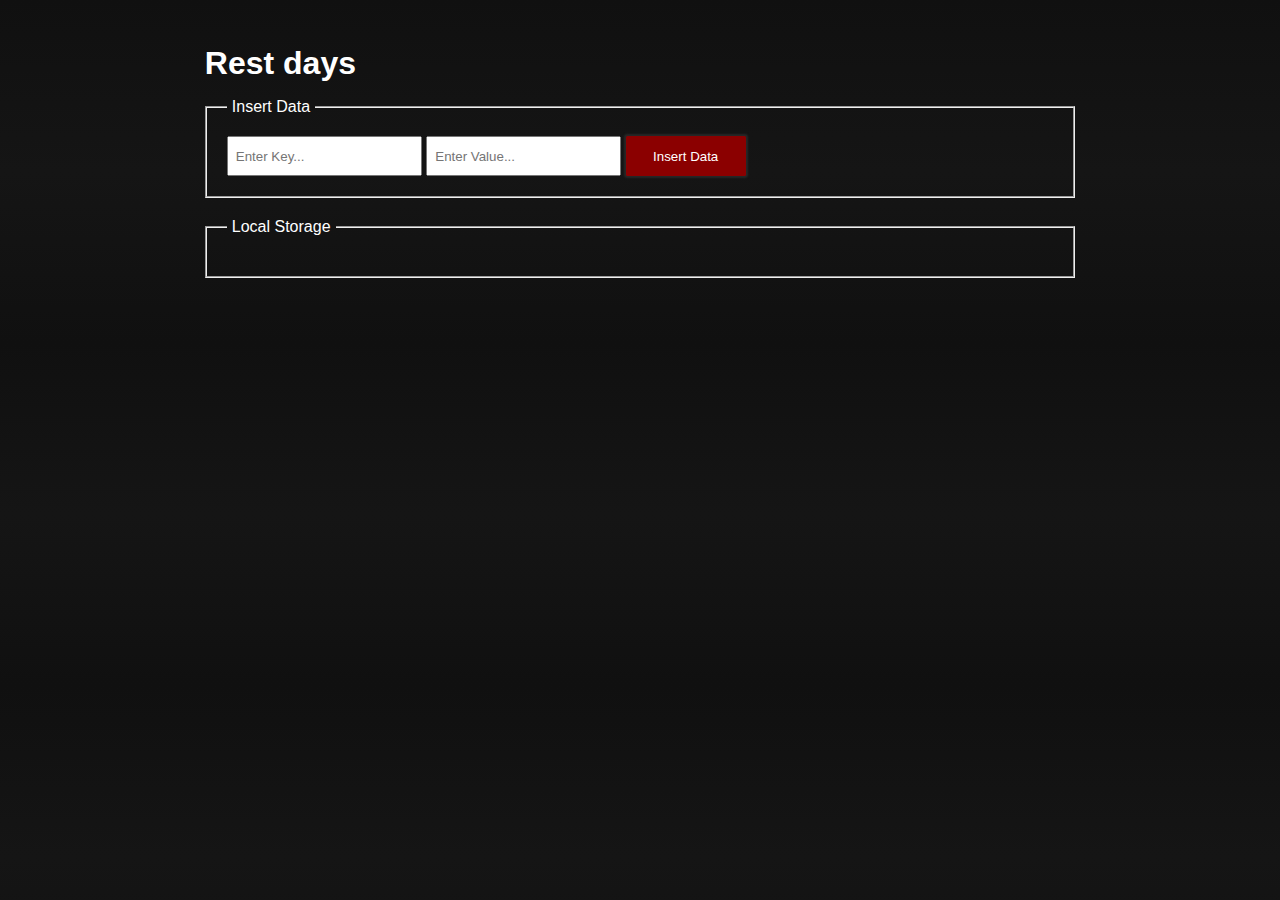
==== rest-days/index.html @ 1d344139 "First version done!" ====
<!DOCTYPE html>
<html lang="en">
<head>
    <meta charset="UTF-8">
    <meta http-equiv="X-UA-Compatible" content="IE=edge">
    <meta name="viewport" content="width=device-width, initial-scale=1.0">
    <title>HADES - REST DAYS</title>
    <link rel="stylesheet" href="style.css">
    <link rel="icon" href="../img/hades.png">
</head>
<body>
    <div class="container">
        <h1>Rest days</h1>
        <fieldset>
            <legend>Insert Data</legend>
            <input id="inpKey" type="text" placeholder="Enter Key...">
            <input id="inpValue" type="text" placeholder="Enter Value...">
            <button type="button" id="btnInsert">Insert Data</button>
        </fieldset>
    
        <fieldset>
            <legend>Local Storage</legend>
            <div id="lsOutput"></div>
        </fieldset>
    </div>



    <script src="script.js"></script>
</body>
</html>
---- rest-days/style.css ----
* {
    box-sizing: border-box;
    padding: 0;
    margin: 0;
}

body {
    background-color: #121212;
    background-image: linear-gradient(180deg, #101010, #151515, #101010);
    color: #fff;
    font-family: sans-serif;
}

h1 {
    margin-bottom: 16px;
}

input, button {
    padding: 7px;
    height: 40px;
}

button {
    background-color: darkred;
    color: #fff;
    border: none;
    border-radius: 1.5px;
    box-shadow: 0px 0px 2px 2px rgb(40, 40, 40);
    min-height: 30px;
    min-width: 120px;
    cursor: pointer;
}

button:hover {
    background-color: rgb(166, 40, 40);
    transition: 0.7s;
}

button:active {
    background-color: darkred;
}

fieldset {
    margin-bottom: 20px;
    padding: 20px;
}

legend {
    padding: 0px 5px;
}

.container {
    padding: 5vh 16vw;
}
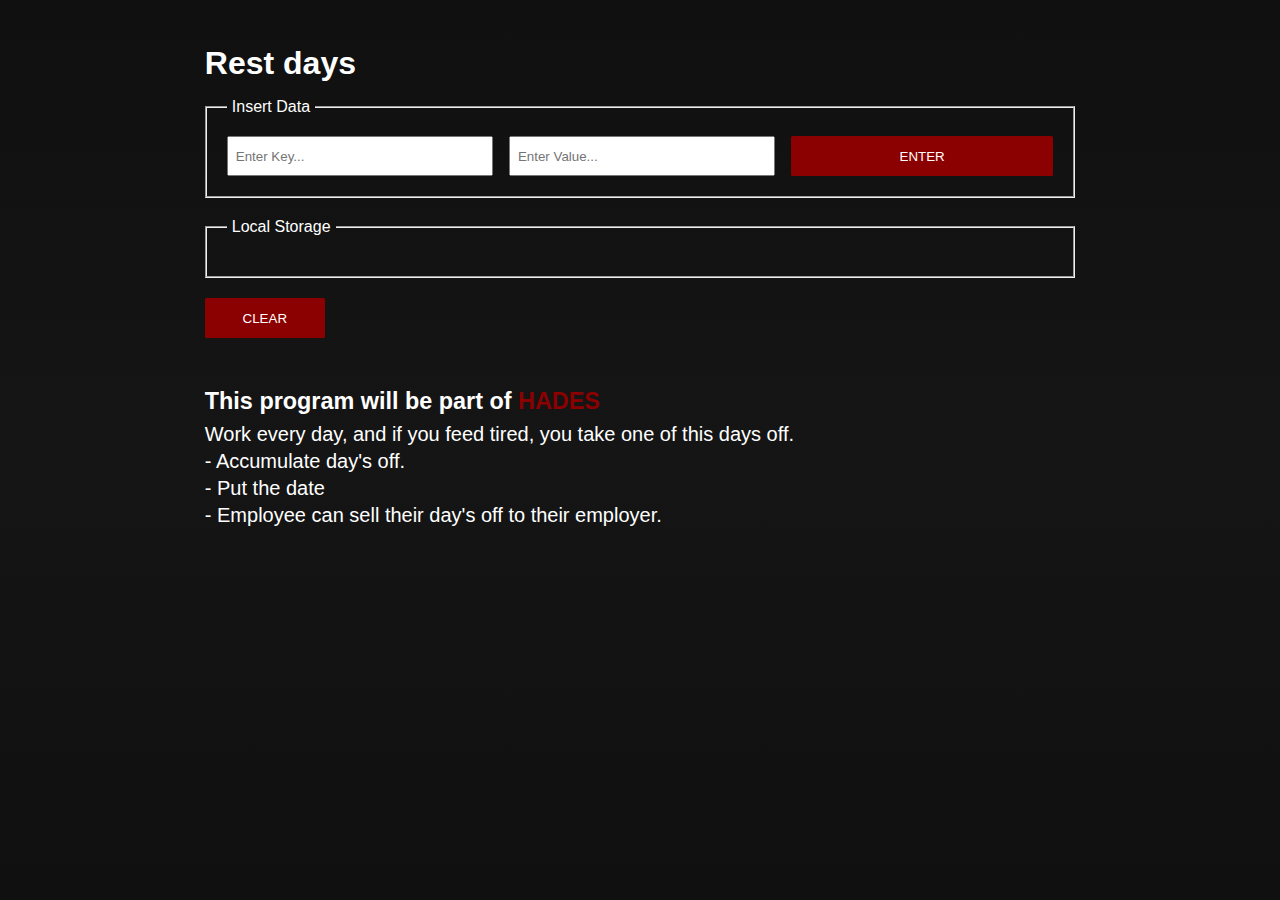
==== commit 1ccd8410: "Clear button" ====
--- a/rest-days/index.html
+++ b/rest-days/index.html
@@ -4,24 +4,36 @@
     <meta charset="UTF-8">
     <meta http-equiv="X-UA-Compatible" content="IE=edge">
     <meta name="viewport" content="width=device-width, initial-scale=1.0">
-    <title>HADES - REST DAYS</title>
+    <title>HADES</title>
     <link rel="stylesheet" href="style.css">
     <link rel="icon" href="../img/hades.png">
 </head>
 <body>
     <div class="container">
         <h1>Rest days</h1>
-        <fieldset>
+        <fieldset class="input">
             <legend>Insert Data</legend>
             <input id="inpKey" type="text" placeholder="Enter Key...">
             <input id="inpValue" type="text" placeholder="Enter Value...">
-            <button type="button" id="btnInsert">Insert Data</button>
+            <button type="button" id="btnInsert">ENTER</button>
         </fieldset>
     
         <fieldset>
             <legend>Local Storage</legend>
             <div id="lsOutput"></div>
         </fieldset>
+
+        <div>
+            <button type="button" id="clear">CLEAR</button>
+        </div>
+
+        <div class="about">
+            <h3>This program will be part of <span>HADES</span></h3>
+            <p>Work every day, and if you feed tired, you take one of this days off.</p>
+            <p>- Accumulate day's off.</p>
+            <p>- Put the date</p>
+            <p>- Employee can sell their day's off to their employer.</p>
+        </div>
     </div>
 
 
--- a/rest-days/style.css
+++ b/rest-days/style.css
@@ -18,6 +18,9 @@
 input, button {
     padding: 7px;
     height: 40px;
+    align-items: stretch;
+    min-width: 195px;
+    flex: 1;
 }
 
 button {
@@ -25,10 +28,11 @@
     color: #fff;
     border: none;
     border-radius: 1.5px;
-    box-shadow: 0px 0px 2px 2px rgb(40, 40, 40);
+    /* box-shadow: 0px 0px 10px 10px rgb(40, 40, 40); */
     min-height: 30px;
     min-width: 120px;
     cursor: pointer;
+    max-width: 295px;
 }
 
 button:hover {
@@ -50,5 +54,35 @@
 }
 
 .container {
+    height: 100vh;
+    width: 100vw;
     padding: 5vh 16vw;
+}
+
+.input {
+    display: flex;
+    align-content: center;
+    justify-content: space-between;
+    max-width: 70vw;
+    gap: 16px;
+}
+
+/* ABOUT */
+
+.about {
+    margin-top: 50px;
+    font-size: 20px;
+}
+
+.about p {
+    margin-bottom: 4px;
+}
+
+h3 {
+    margin-bottom: 8px;
+}
+
+span {
+    color: darkred;
+    font-weight: 900;
 }